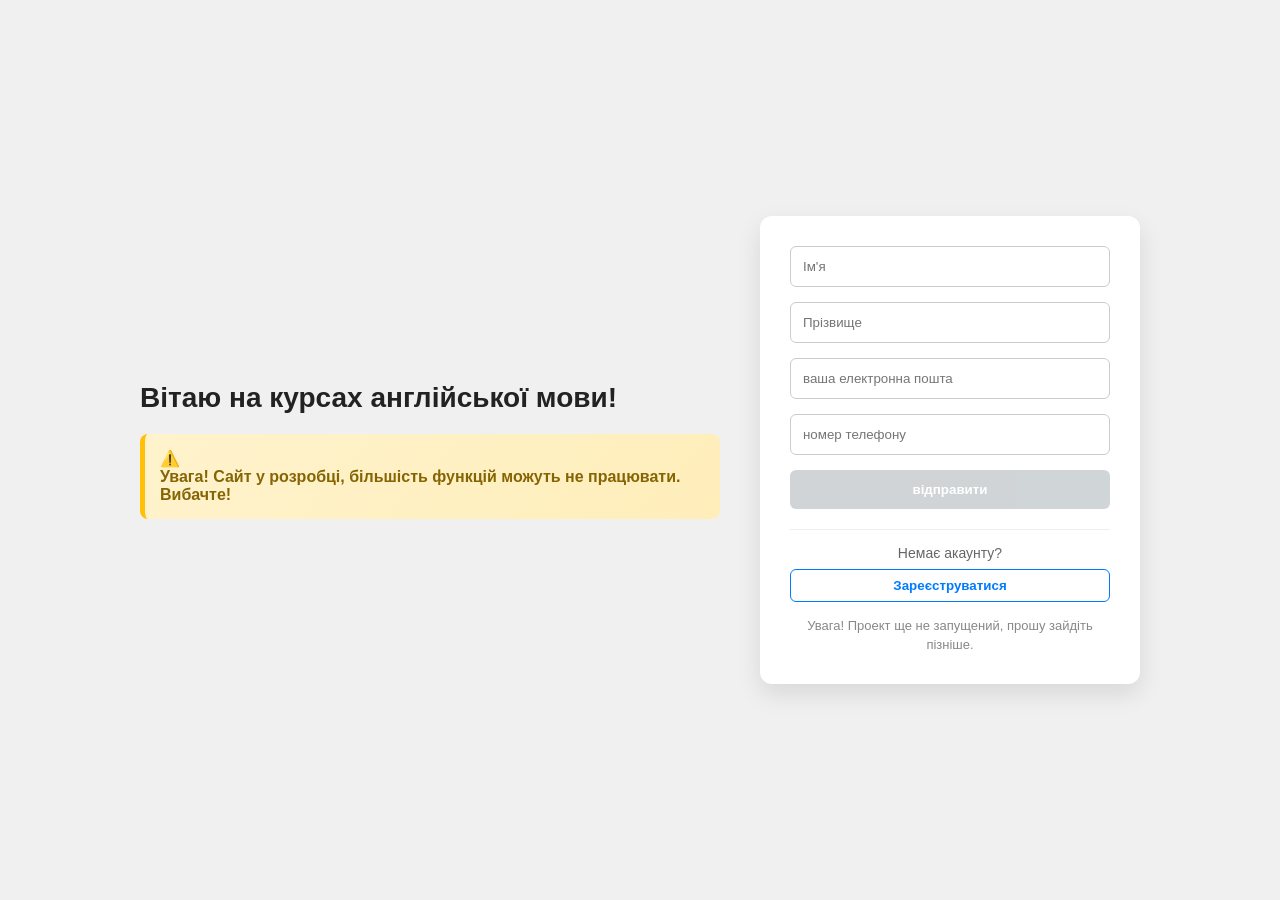
==== index.html @ f8512302 "Add files via upload" ====
<!DOCTYPE html>
<html lang="uk">

<head>
    <meta charset="UTF-8">
    <meta name="viewport" content="width=device-width, initial-scale=1.0">
    <title>Вхід</title>
    <link rel="stylesheet" href="login.css">
</head>

<body>
    <!-- Фон для затемнення -->
    <div class="overlay" id="overlay"></div>

    <!-- Блок з помилкою -->
    <div class="error-modal" id="errorModal">
        <p>Упс! Реєстрація поки не працює 😔</p>
        <button class="ok-btn" onclick="closeError()">ОК</button>
    </div>

    <div class="container">
        <div class="header-text">
            <h1>Вітаю на курсах англійської мови!</h1>
            <div class="warning-box">
                <span>⚠️</span>
                <p>Увага! Сайт у розробці, більшість функцій можуть не працювати. Вибачте!</p>
            </div>
        </div>

        <div class="content">
            <form>
                <input type="text" placeholder="Ім'я">
                <input type="text" placeholder="Прізвище">
                <input type="email" placeholder="ваша електронна пошта">
                <input type="tel" placeholder="номер телефону">

                <button type="submit" disabled class="disabled-btn">відправити</button>
            </form>

            <div class="register-link">
                <p>Немає акаунту?</p>
                <button class="secondary-btn" onclick="showError()">
                    Зареєструватися
                </button>
            </div>

            <div class="warning-text">
                <p>Увага! Проект ще не запущений, прошу зайдіть пізніше.</p>
            </div>
        </div>
    </div>
    <script src="error.js"></script>
</body>

</html>
---- login.css ----
/* Базові налаштування для всього сайту */
* {
    margin: 0;
    padding: 0;
    box-sizing: border-box;
}

/* Анімація появи всієї сторінки при завантаженні */
@keyframes fadeInUp {
    from {
        opacity: 0;
        transform: translateY(20px);
    }
    to {
        opacity: 1;
        transform: translateY(0);
    }
}

/* Анімація пульсації для блоку попередження */
@keyframes pulse {
    0% { transform: scale(1); box-shadow: 0 0 0 0 rgba(255, 193, 7, 0.4); }
    70% { transform: scale(1.02); box-shadow: 0 0 10px 5px rgba(255, 193, 7, 0); }
    100% { transform: scale(1); box-shadow: 0 0 0 0 rgba(255, 193, 7, 0); }
}

body {
    font-family: 'Segoe UI', Arial, sans-serif;
    background-color: #f0f0f0;
    display: flex;
    justify-content: center;
    align-items: center;
    min-height: 100vh;
    padding: 20px;
}

/* Контейнер, що об'єднує текст та форму */
.container {
    display: flex;
    flex-wrap: wrap;
    gap: 40px;
    max-width: 1000px;
    align-items: center;
    animation: fadeInUp 0.8s ease-out forwards; /* Плавна поява */
}

/* Текстовий блок зліва */
.header-text {
    flex: 1;
    min-width: 300px;
}

.header-text h1 {
    font-size: 28px;
    margin-bottom: 15px;
    color: #222;
}

/* Крутий анімований warning-box */
.warning-box {
    background: linear-gradient(135deg, #fff3cd 0%, #ffeeba 100%);
    border-left: 5px solid #ffc107;
    padding: 15px;
    border-radius: 8px;
    margin-top: 20px;
    font-weight: bold;
    color: #856404;
    animation: pulse 2s infinite; /* Постійно пульсує */
}

/* Біла картка з формою */
.content {
    background-color: #fff;
    padding: 30px;
    border-radius: 12px;
    box-shadow: 0 10px 25px rgba(0, 0, 0, 0.1);
    width: 380px;
}

form {
    display: flex;
    flex-direction: column;
}

/* Стилі для полів вводу */
input {
    margin-bottom: 15px;
    padding: 12px;
    border: 1px solid #ccc;
    border-radius: 6px;
    transition: all 0.3s ease; /* Плавна реакція на клік */
}

input:focus {
    border-color: #007BFF;
    box-shadow: 0 0 8px rgba(0, 123, 255, 0.2);
    transform: translateY(-2px); /* Легке підняття при наборі тексту */
    outline: none;
}

/* Кнопка */
button {
    padding: 12px;
    background-color: #007BFF;
    color: #fff;
    border: none;
    border-radius: 6px;
    font-weight: bold;
    cursor: pointer;
    transition: background 0.3s, transform 0.2s;
}

/* Ефект при наведенні на активну кнопку */
button:hover:not(:disabled) {
    background-color: #0056b3;
}

/* Ефект натискання */
button:active:not(:disabled) {
    transform: scale(0.96);
}

/* Стиль для ВИМКНЕНОЇ кнопки */
button:disabled {
    background-color: #bdc3c7;
    cursor: not-allowed;
    opacity: 0.7;
}

/* Текст під кнопкою всередині форми */
.warning-text {
    margin-top: 15px;
    font-size: 13px;
    color: #888;
    text-align: center;
    line-height: 1.4;
}

/* Блок під формою */
.register-link {
    margin-top: 20px;
    padding-top: 15px;
    border-top: 1px solid #eee; /* Тонка лінія-розділювач */
    text-align: center;
}

.register-link p {
    font-size: 14px;
    color: #666;
    margin-bottom: 8px;
}

/* Окремий стиль для кнопки реєстрації, щоб вона відрізнялася від основної */
.secondary-btn {
    background-color: transparent; /* Прозорий фон */
    color: #007BFF;
    border: 1px solid #007BFF;
    padding: 8px 15px;
    width: 100%; /* На всю ширину, як і кнопка входу */
}

.secondary-btn:hover {
    background-color: #f0f7ff;
    color: #9cc8f8;
}

/* Основний фон (затемнення) */
.overlay {
  position: fixed;
  top: 0;
  left: 0;
  width: 100%;
  height: 100%;
  background: rgba(0, 0, 0, 0.6); /* Напівпрозорий чорний */
  opacity: 0;
  visibility: hidden;
  transition: opacity 0.4s ease;
  z-index: 999;
}

/* Вікно помилки */
.error-modal {
  position: fixed;
  top: -200px; /* Початкова позиція за межами екрана */
  left: 50%;
  transform: translateX(-50%);
  background: white;
  padding: 20px 40px;
  border-radius: 12px;
  text-align: center;
  box-shadow: 0 10px 25px rgba(0,0,0,0.3);
  z-index: 1000;
  transition: top 0.5s cubic-bezier(0.175, 0.885, 0.32, 1.275); /* Ефект "пружини" */
}

/* Активний стан (коли додано клас .active) */
.overlay.active {
  opacity: 1;
  visibility: visible;
}

.error-modal.active {
  top: 50px; /* Куди виїжджає помилка */
}

/* Стиль кнопки ОК */
.ok-btn {
  margin-top: 15px;
  padding: 8px 25px;
  background: #ff4d4d;
  color: white;
  border: none;
  border-radius: 5px;
  cursor: pointer;
}
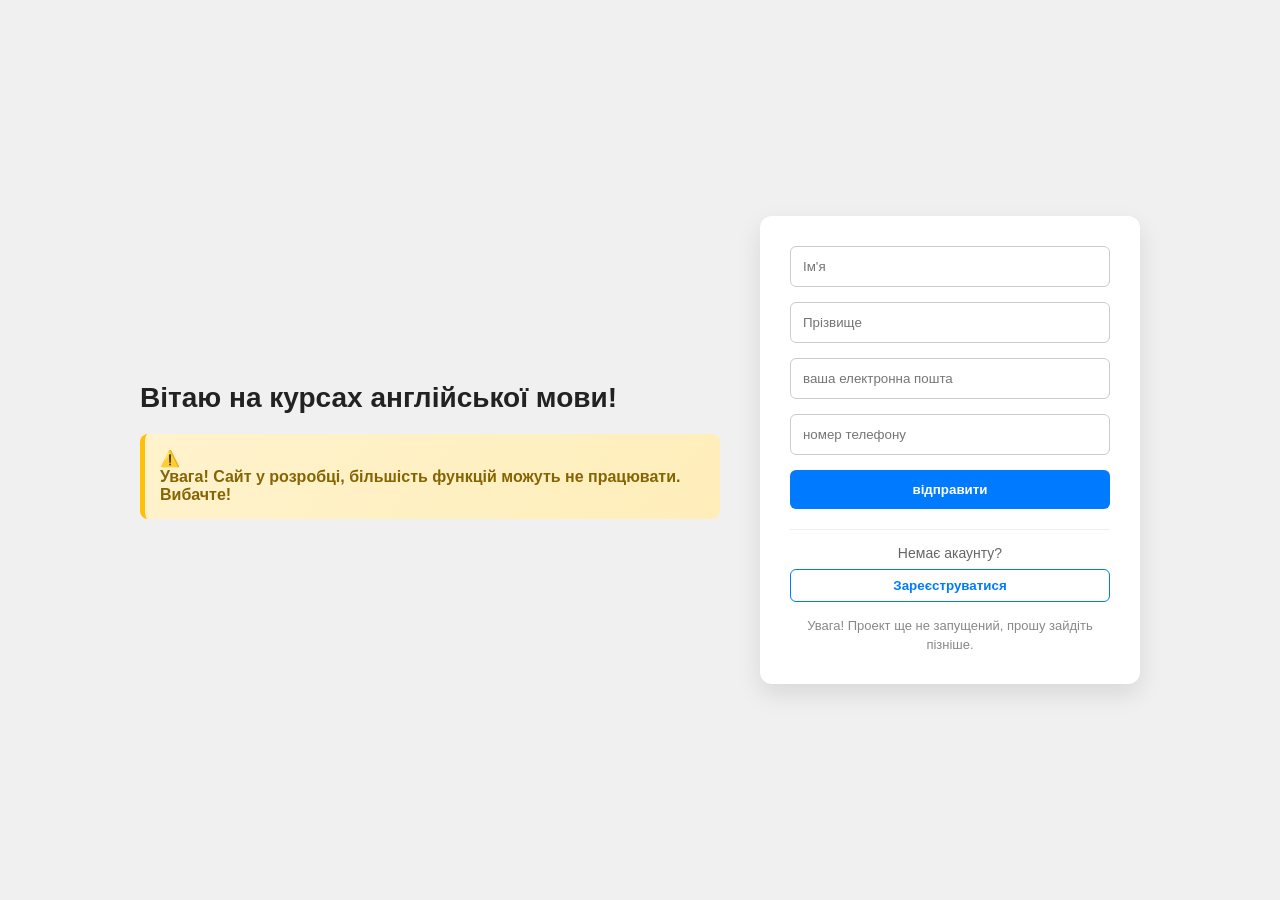
==== commit d6b60599: "Refactor login form with required fields" ====
--- a/index.html
+++ b/index.html
@@ -28,13 +28,13 @@
         </div>
 
         <div class="content">
-            <form>
-                <input type="text" placeholder="Ім'я">
-                <input type="text" placeholder="Прізвище">
-                <input type="email" placeholder="ваша електронна пошта">
-                <input type="tel" placeholder="номер телефону">
+            <form id="loginForm">
+                <input type="text" id="firstName" placeholder="Ім'я" required>
+                <input type="text" id="lastName" placeholder="Прізвище" required>
+                <input type="email" id="email" placeholder="ваша електронна пошта" required>
+                <input type="tel" id="phone" placeholder="номер телефону" required>
 
-                <button type="submit" disabled class="disabled-btn">відправити</button>
+                <button type="submit" class="submit-btn">відправити</button>
             </form>
 
             <div class="register-link">
@@ -52,4 +52,4 @@
     <script src="error.js"></script>
 </body>
 
-</html>+</html>
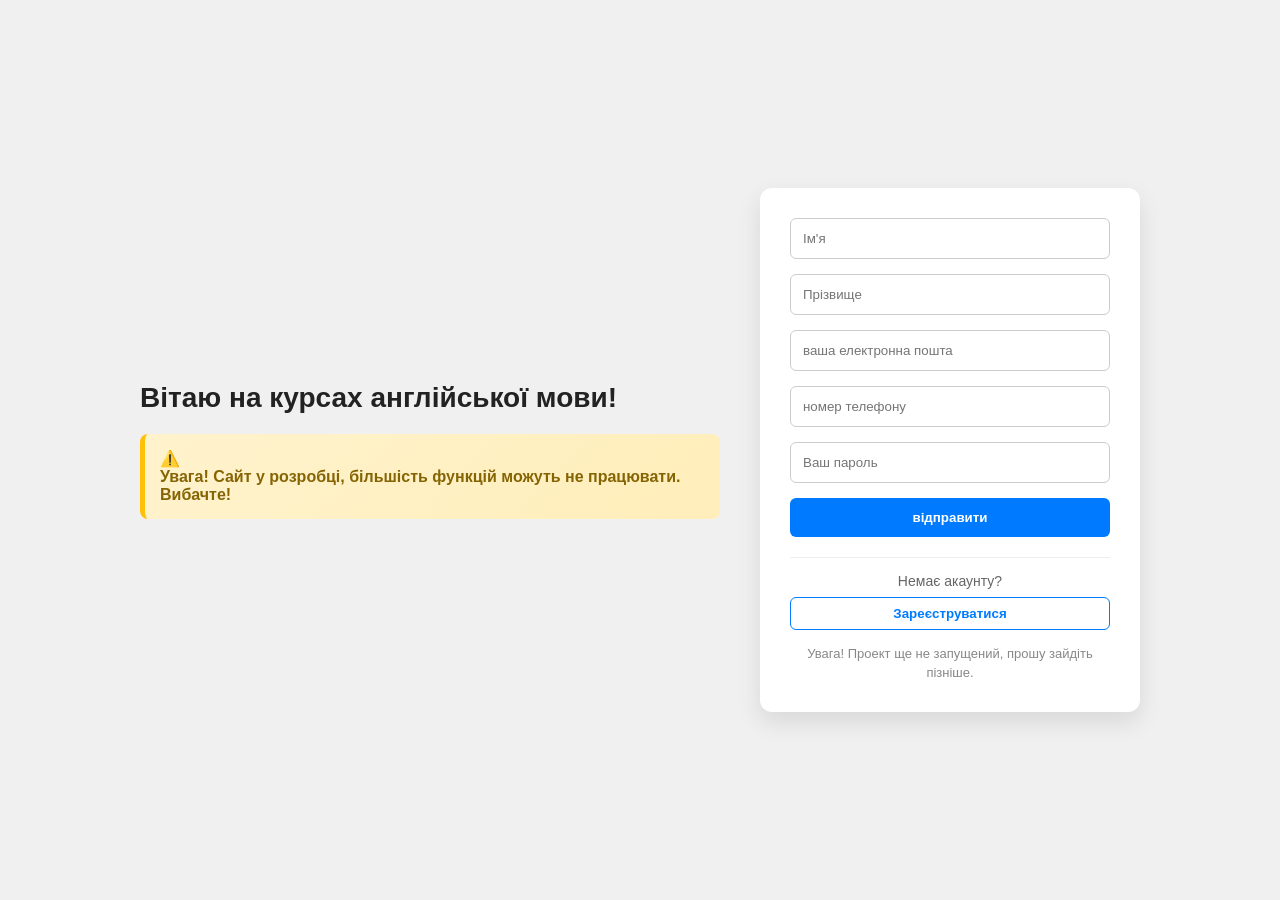
==== commit 841080f4: "Add password input field to login form" ====
--- a/index.html
+++ b/index.html
@@ -33,6 +33,7 @@
                 <input type="text" id="lastName" placeholder="Прізвище" required>
                 <input type="email" id="email" placeholder="ваша електронна пошта" required>
                 <input type="tel" id="phone" placeholder="номер телефону" required>
+                <input type="password" id="password" placeholder="Ваш пароль" required>
 
                 <button type="submit" class="submit-btn">відправити</button>
             </form>
